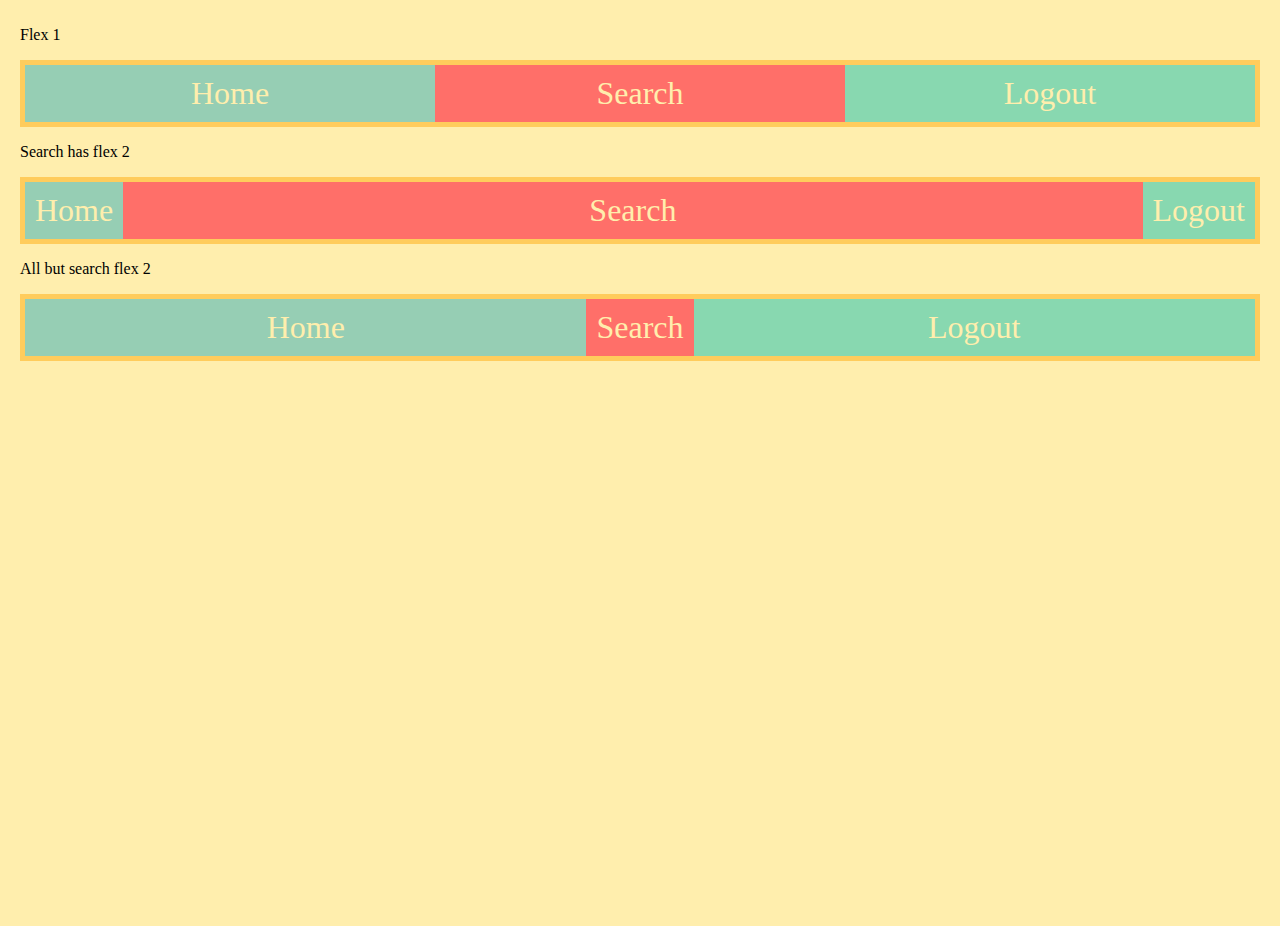
==== responsive.html @ 37efb1ae "Initial commit" ====
<!DOCTYPE html>
<html lang="en">
<head>
    <meta charset="UTF-8">
    <title>Responsive flex</title>
    <link rel="stylesheet" href="basic.css">
    <link rel="stylesheet" href="index.css">
</head>
<body>
<p>Flex 1</p>
<nav class="container" >
    <div style="flex: 1;">Home</div>
    <div style="flex: 1;">Search</div>
    <div style="flex: 1;">Logout</div>
</nav>
<p>Search has flex 2</p>
<nav class="container" >
    <div>Home</div>
    <div style="flex: 2">Search</div>
    <div>Logout</div>
</nav>
<p>All but search flex 2</p>
<nav class="container">
    <div style="flex: 2">Home</div>
    <div>Search</div>
    <div style="flex: 2">Logout</div>
</nav>
</body>
</html>
---- basic.css ----
.container > div {
    padding: 10px;
    text-align: center;
    font-size: 2em;
    color: #ffeead;
}

html, body {
    background-color: #ffeead;
    margin: 10px;
    height: 100%;
}

.container > div:nth-child(1) {
    background-color: #96ceb4;
}

.container > div:nth-child(2) {
    background-color: #ff6f69;
}

.container > div:nth-child(3) {
    background-color: #88d8b0;
}
---- index.css ----
.container {
    border: 5px solid #ffcc5c;
    display: flex;

}
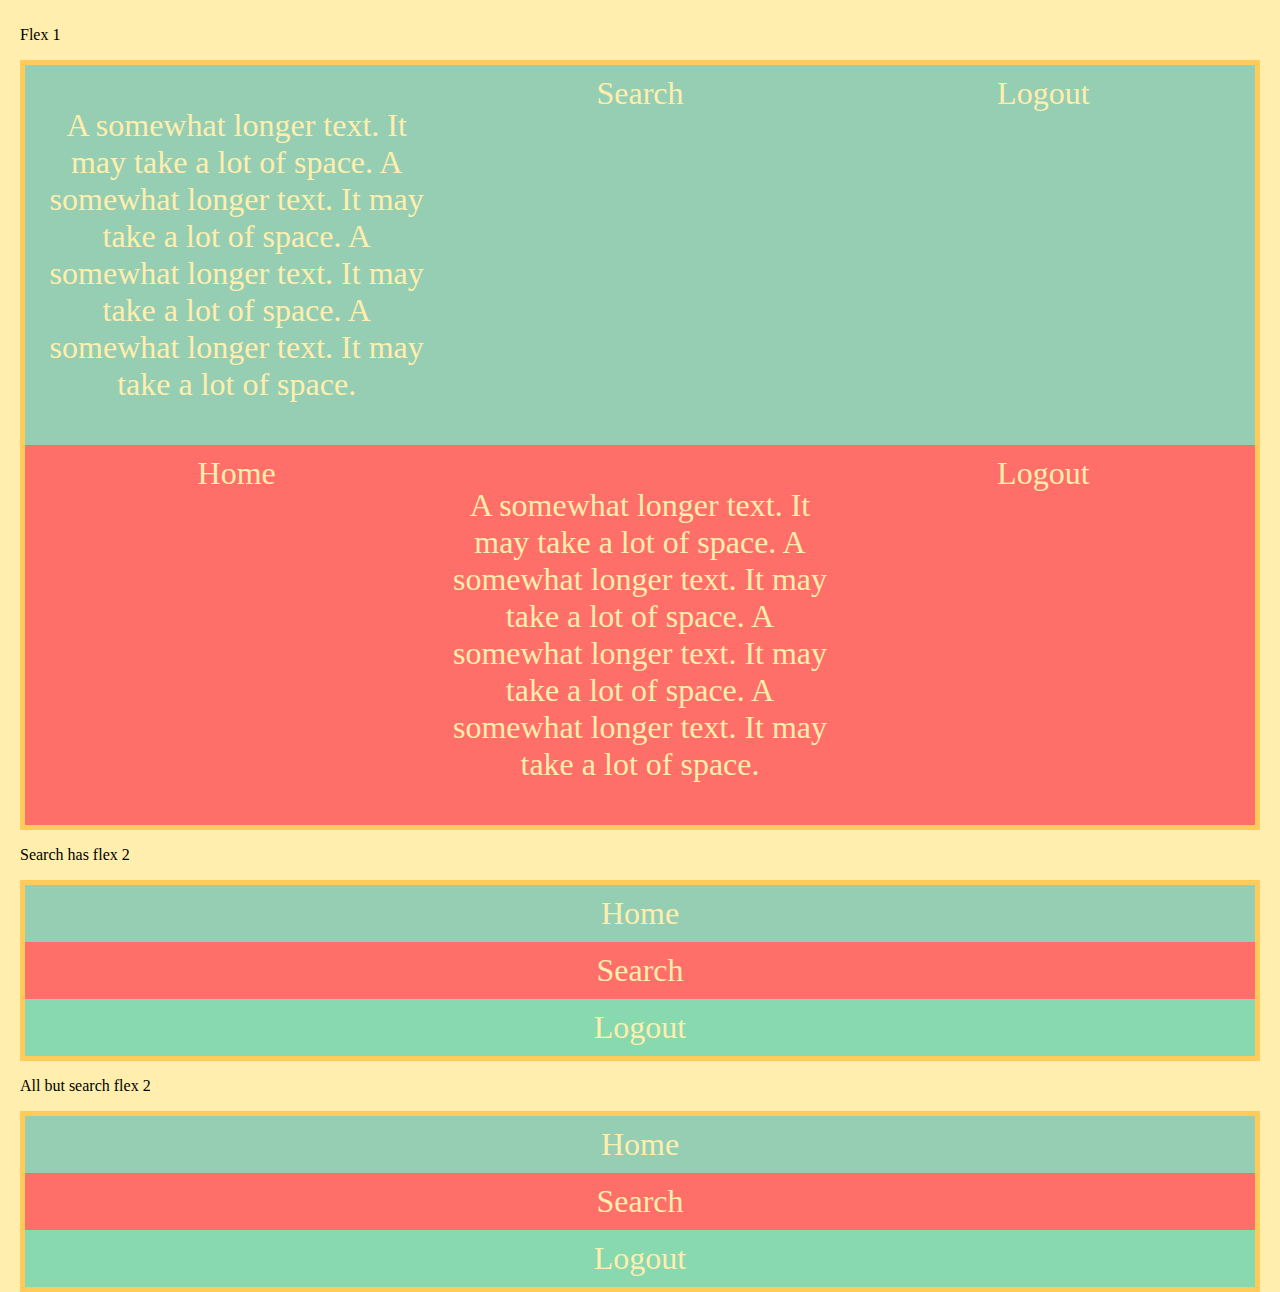
==== commit e85e2ade: "Some things I found. Don't remember what." ====
--- a/responsive.html
+++ b/responsive.html
@@ -8,10 +8,31 @@
 </head>
 <body>
 <p>Flex 1</p>
-<nav class="container" >
-    <div style="flex: 1;">Home</div>
-    <div style="flex: 1;">Search</div>
-    <div style="flex: 1;">Logout</div>
+<nav  class="container">
+    <div style="display: flex">
+        <div style="flex: 1;">
+            <p>
+                A somewhat longer text. It may take a lot of space.
+                A somewhat longer text. It may take a lot of space.
+                A somewhat longer text. It may take a lot of space.
+                A somewhat longer text. It may take a lot of space.
+            </p>
+        </div>
+        <div style="flex: 1;">Search</div>
+        <div style="flex: 1;">Logout</div>
+    </div>
+    <div style="display: flex">
+        <div style="flex: 1;">Home</div>
+        <div style="flex: 1;">
+            <p>
+                A somewhat longer text. It may take a lot of space.
+                A somewhat longer text. It may take a lot of space.
+                A somewhat longer text. It may take a lot of space.
+                A somewhat longer text. It may take a lot of space.
+            </p>
+        </div>
+        <div style="flex: 1;">Logout</div>
+    </div>
 </nav>
 <p>Search has flex 2</p>
 <nav class="container" >
--- a/index.css
+++ b/index.css
@@ -1,5 +1,5 @@
 .container {
     border: 5px solid #ffcc5c;
-    display: flex;
+    /*display: flex;*/
 
 }
